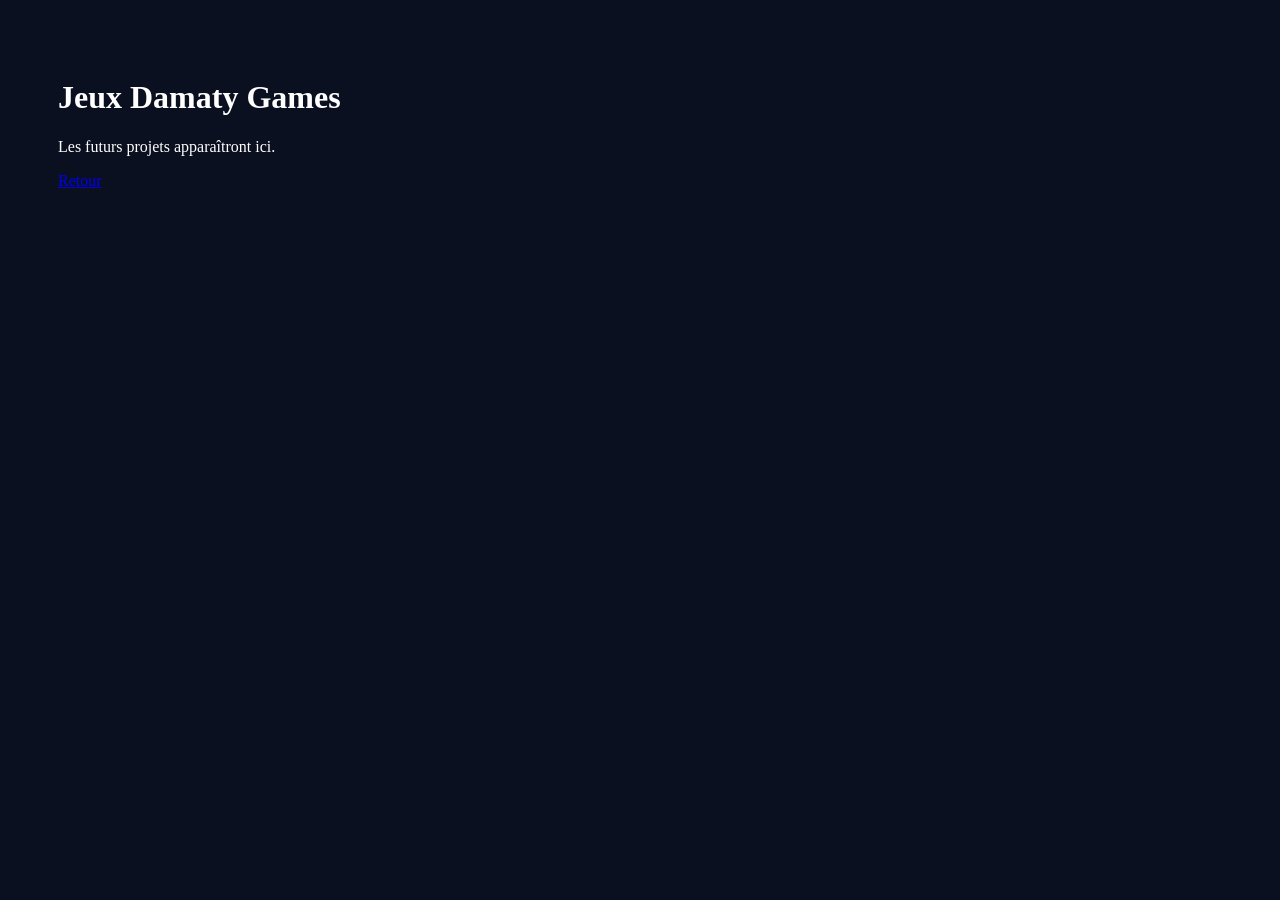
==== games.html @ 39fcc747 "Add games page" ====
<!DOCTYPE html><html><head><title>Jeux</title><style>body{background:#0b1020;color:white;font-family:Segoe UI;padding:50px}</style></head><body><h1>Jeux Damaty Games</h1><p>Les futurs projets apparaîtront ici.</p><a href='index.html'>Retour</a></body></html>
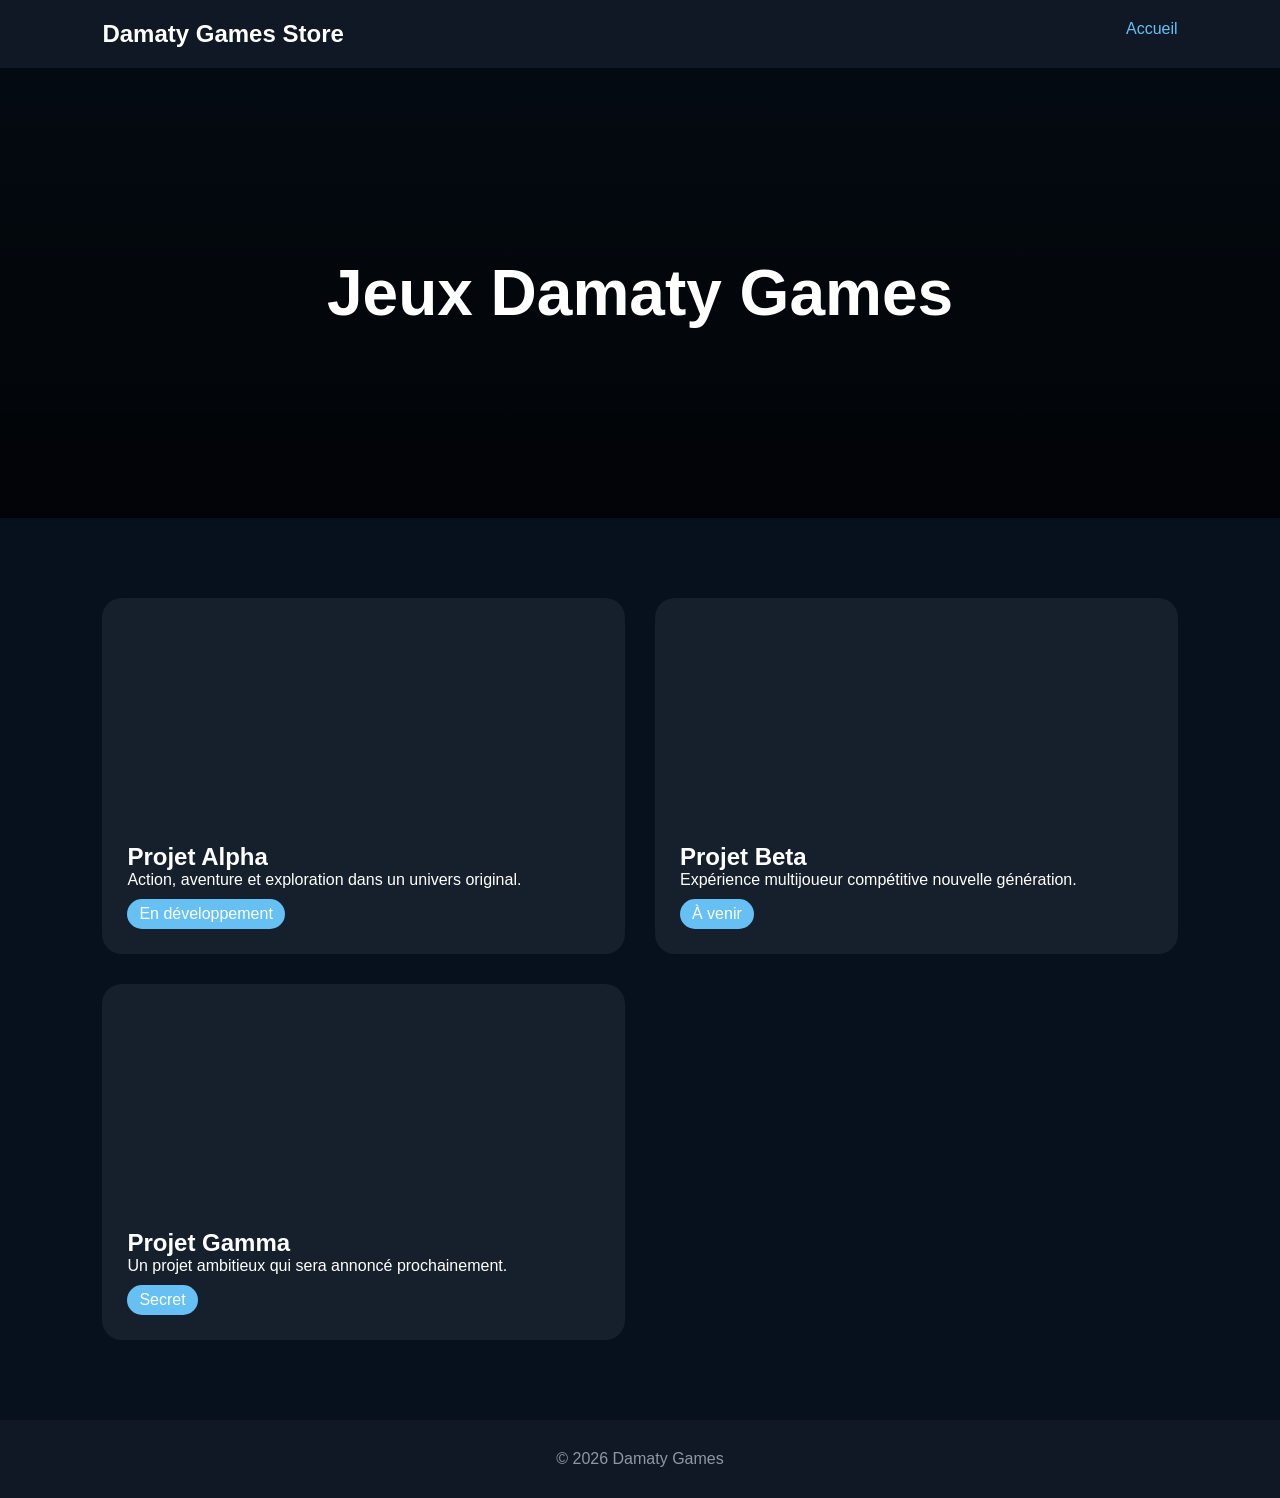
==== commit ebb210e6: "Steam style games page" ====
--- a/games.html
+++ b/games.html
@@ -1 +1 @@
-<!DOCTYPE html><html><head><title>Jeux</title><style>body{background:#0b1020;color:white;font-family:Segoe UI;padding:50px}</style></head><body><h1>Jeux Damaty Games</h1><p>Les futurs projets apparaîtront ici.</p><a href='index.html'>Retour</a></body></html>+<!DOCTYPE html><html lang='fr'><head><meta charset='UTF-8'><meta name='viewport' content='width=device-width,initial-scale=1'><title>Damaty Games Store</title><style>*{margin:0;padding:0;box-sizing:border-box}body{font-family:Segoe UI,sans-serif;background:#07111d;color:#fff}header{background:#101826;padding:20px 8%;display:flex;justify-content:space-between}a{text-decoration:none;color:#66c0f4}.hero{height:50vh;background:linear-gradient(rgba(0,0,0,.4),rgba(0,0,0,.8)),url('https://cdn.cloudflare.steamstatic.com/store/home/store_home_share.jpg');background-size:cover;display:flex;align-items:center;justify-content:center;text-align:center}.hero h1{font-size:4rem}.games{padding:80px 8%;display:grid;grid-template-columns:repeat(auto-fit,minmax(350px,1fr));gap:30px}.game{background:#16202d;border-radius:20px;overflow:hidden;transition:.3s}.game:hover{transform:translateY(-10px) scale(1.02)}.banner{height:220px;background-size:cover;background-position:center}.g1{background-image:url('https://images.unsplash.com/photo-1542751371-adc38448a05e?w=1200')} .g2{background-image:url('https://images.unsplash.com/photo-1511512578047-dfb367046420?w=1200')} .g3{background-image:url('https://images.unsplash.com/photo-1493711662062-fa541adb3fc8?w=1200')} .content{padding:25px}.tag{display:inline-block;background:#66c0f4;padding:6px 12px;border-radius:20px;margin-top:10px}.footer{text-align:center;padding:30px;background:#101826;color:#8f98a0}</style></head><body><header><h2>Damaty Games Store</h2><a href='index.html'>Accueil</a></header><section class='hero'><h1>Jeux Damaty Games</h1></section><section class='games'><div class='game'><div class='banner g1'></div><div class='content'><h2>Projet Alpha</h2><p>Action, aventure et exploration dans un univers original.</p><span class='tag'>En développement</span></div></div><div class='game'><div class='banner g2'></div><div class='content'><h2>Projet Beta</h2><p>Expérience multijoueur compétitive nouvelle génération.</p><span class='tag'>À venir</span></div></div><div class='game'><div class='banner g3'></div><div class='content'><h2>Projet Gamma</h2><p>Un projet ambitieux qui sera annoncé prochainement.</p><span class='tag'>Secret</span></div></div></section><div class='footer'>© 2026 Damaty Games</div></body></html>
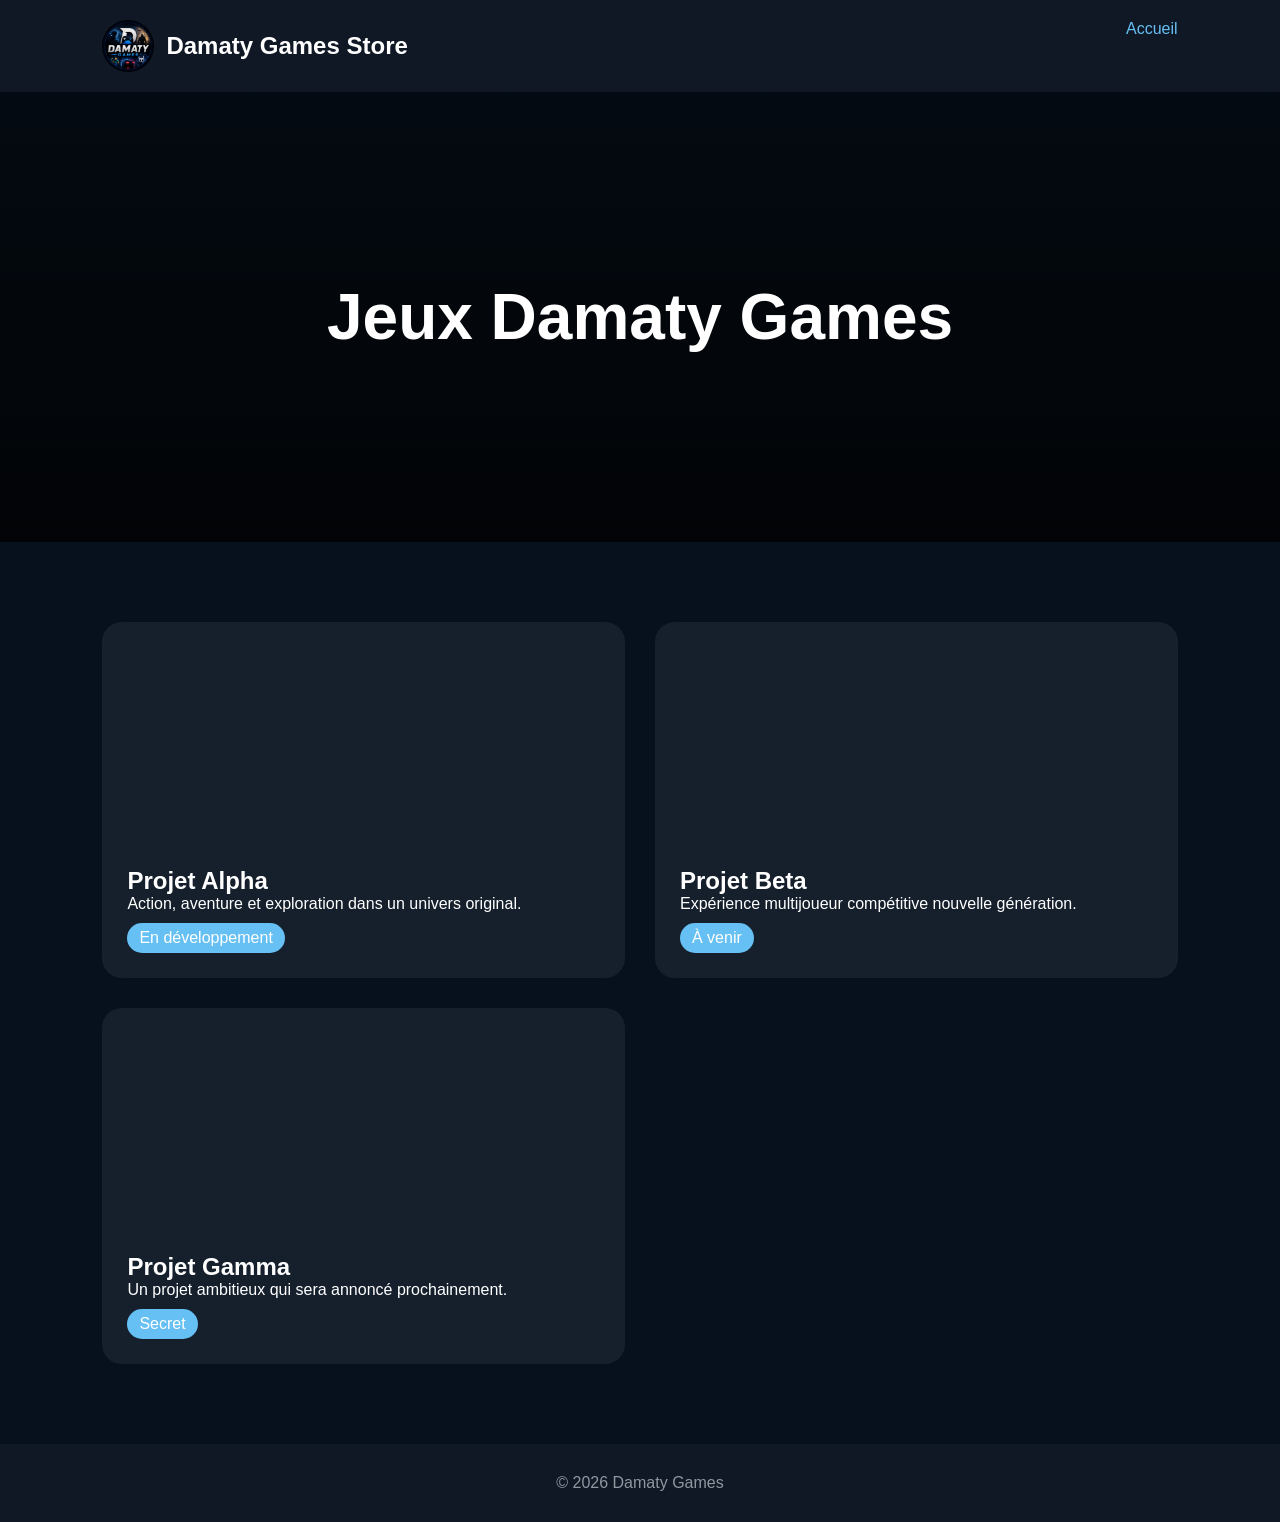
==== commit 4df0d117: "Add logo to all pages" ====
--- a/games.html
+++ b/games.html
@@ -1 +1 @@
-<!DOCTYPE html><html lang='fr'><head><meta charset='UTF-8'><meta name='viewport' content='width=device-width,initial-scale=1'><title>Damaty Games Store</title><style>*{margin:0;padding:0;box-sizing:border-box}body{font-family:Segoe UI,sans-serif;background:#07111d;color:#fff}header{background:#101826;padding:20px 8%;display:flex;justify-content:space-between}a{text-decoration:none;color:#66c0f4}.hero{height:50vh;background:linear-gradient(rgba(0,0,0,.4),rgba(0,0,0,.8)),url('https://cdn.cloudflare.steamstatic.com/store/home/store_home_share.jpg');background-size:cover;display:flex;align-items:center;justify-content:center;text-align:center}.hero h1{font-size:4rem}.games{padding:80px 8%;display:grid;grid-template-columns:repeat(auto-fit,minmax(350px,1fr));gap:30px}.game{background:#16202d;border-radius:20px;overflow:hidden;transition:.3s}.game:hover{transform:translateY(-10px) scale(1.02)}.banner{height:220px;background-size:cover;background-position:center}.g1{background-image:url('https://images.unsplash.com/photo-1542751371-adc38448a05e?w=1200')} .g2{background-image:url('https://images.unsplash.com/photo-1511512578047-dfb367046420?w=1200')} .g3{background-image:url('https://images.unsplash.com/photo-1493711662062-fa541adb3fc8?w=1200')} .content{padding:25px}.tag{display:inline-block;background:#66c0f4;padding:6px 12px;border-radius:20px;margin-top:10px}.footer{text-align:center;padding:30px;background:#101826;color:#8f98a0}</style></head><body><header><h2>Damaty Games Store</h2><a href='index.html'>Accueil</a></header><section class='hero'><h1>Jeux Damaty Games</h1></section><section class='games'><div class='game'><div class='banner g1'></div><div class='content'><h2>Projet Alpha</h2><p>Action, aventure et exploration dans un univers original.</p><span class='tag'>En développement</span></div></div><div class='game'><div class='banner g2'></div><div class='content'><h2>Projet Beta</h2><p>Expérience multijoueur compétitive nouvelle génération.</p><span class='tag'>À venir</span></div></div><div class='game'><div class='banner g3'></div><div class='content'><h2>Projet Gamma</h2><p>Un projet ambitieux qui sera annoncé prochainement.</p><span class='tag'>Secret</span></div></div></section><div class='footer'>© 2026 Damaty Games</div></body></html>+<!DOCTYPE html><html lang='fr'><head><meta charset='UTF-8'><meta name='viewport' content='width=device-width,initial-scale=1'><title>Damaty Games Store</title><style>*{margin:0;padding:0;box-sizing:border-box}body{font-family:Segoe UI,sans-serif;background:#07111d;color:#fff}header{background:#101826;padding:20px 8%;display:flex;justify-content:space-between}a{text-decoration:none;color:#66c0f4}.hero{height:50vh;background:linear-gradient(rgba(0,0,0,.4),rgba(0,0,0,.8)),url('https://cdn.cloudflare.steamstatic.com/store/home/store_home_share.jpg');background-size:cover;display:flex;align-items:center;justify-content:center;text-align:center}.hero h1{font-size:4rem}.games{padding:80px 8%;display:grid;grid-template-columns:repeat(auto-fit,minmax(350px,1fr));gap:30px}.game{background:#16202d;border-radius:20px;overflow:hidden;transition:.3s}.game:hover{transform:translateY(-10px) scale(1.02)}.banner{height:220px;background-size:cover;background-position:center}.g1{background-image:url('https://images.unsplash.com/photo-1542751371-adc38448a05e?w=1200')} .g2{background-image:url('https://images.unsplash.com/photo-1511512578047-dfb367046420?w=1200')} .g3{background-image:url('https://images.unsplash.com/photo-1493711662062-fa541adb3fc8?w=1200')} .content{padding:25px}.tag{display:inline-block;background:#66c0f4;padding:6px 12px;border-radius:20px;margin-top:10px}.footer{text-align:center;padding:30px;background:#101826;color:#8f98a0}</style></head><body><header><a href='index.html' aria-label='Accueil Damaty Games' style='display:flex;align-items:center;gap:12px;color:#fff'><img src='assetslogo.png.png' alt='Logo Damaty Games' style='width:52px;height:52px;border-radius:50%;object-fit:cover'><h2>Damaty Games Store</h2></a><a href='index.html'>Accueil</a></header><section class='hero'><h1>Jeux Damaty Games</h1></section><section class='games'><div class='game'><div class='banner g1'></div><div class='content'><h2>Projet Alpha</h2><p>Action, aventure et exploration dans un univers original.</p><span class='tag'>En développement</span></div></div><div class='game'><div class='banner g2'></div><div class='content'><h2>Projet Beta</h2><p>Expérience multijoueur compétitive nouvelle génération.</p><span class='tag'>À venir</span></div></div><div class='game'><div class='banner g3'></div><div class='content'><h2>Projet Gamma</h2><p>Un projet ambitieux qui sera annoncé prochainement.</p><span class='tag'>Secret</span></div></div></section><div class='footer'>© 2026 Damaty Games</div></body></html>
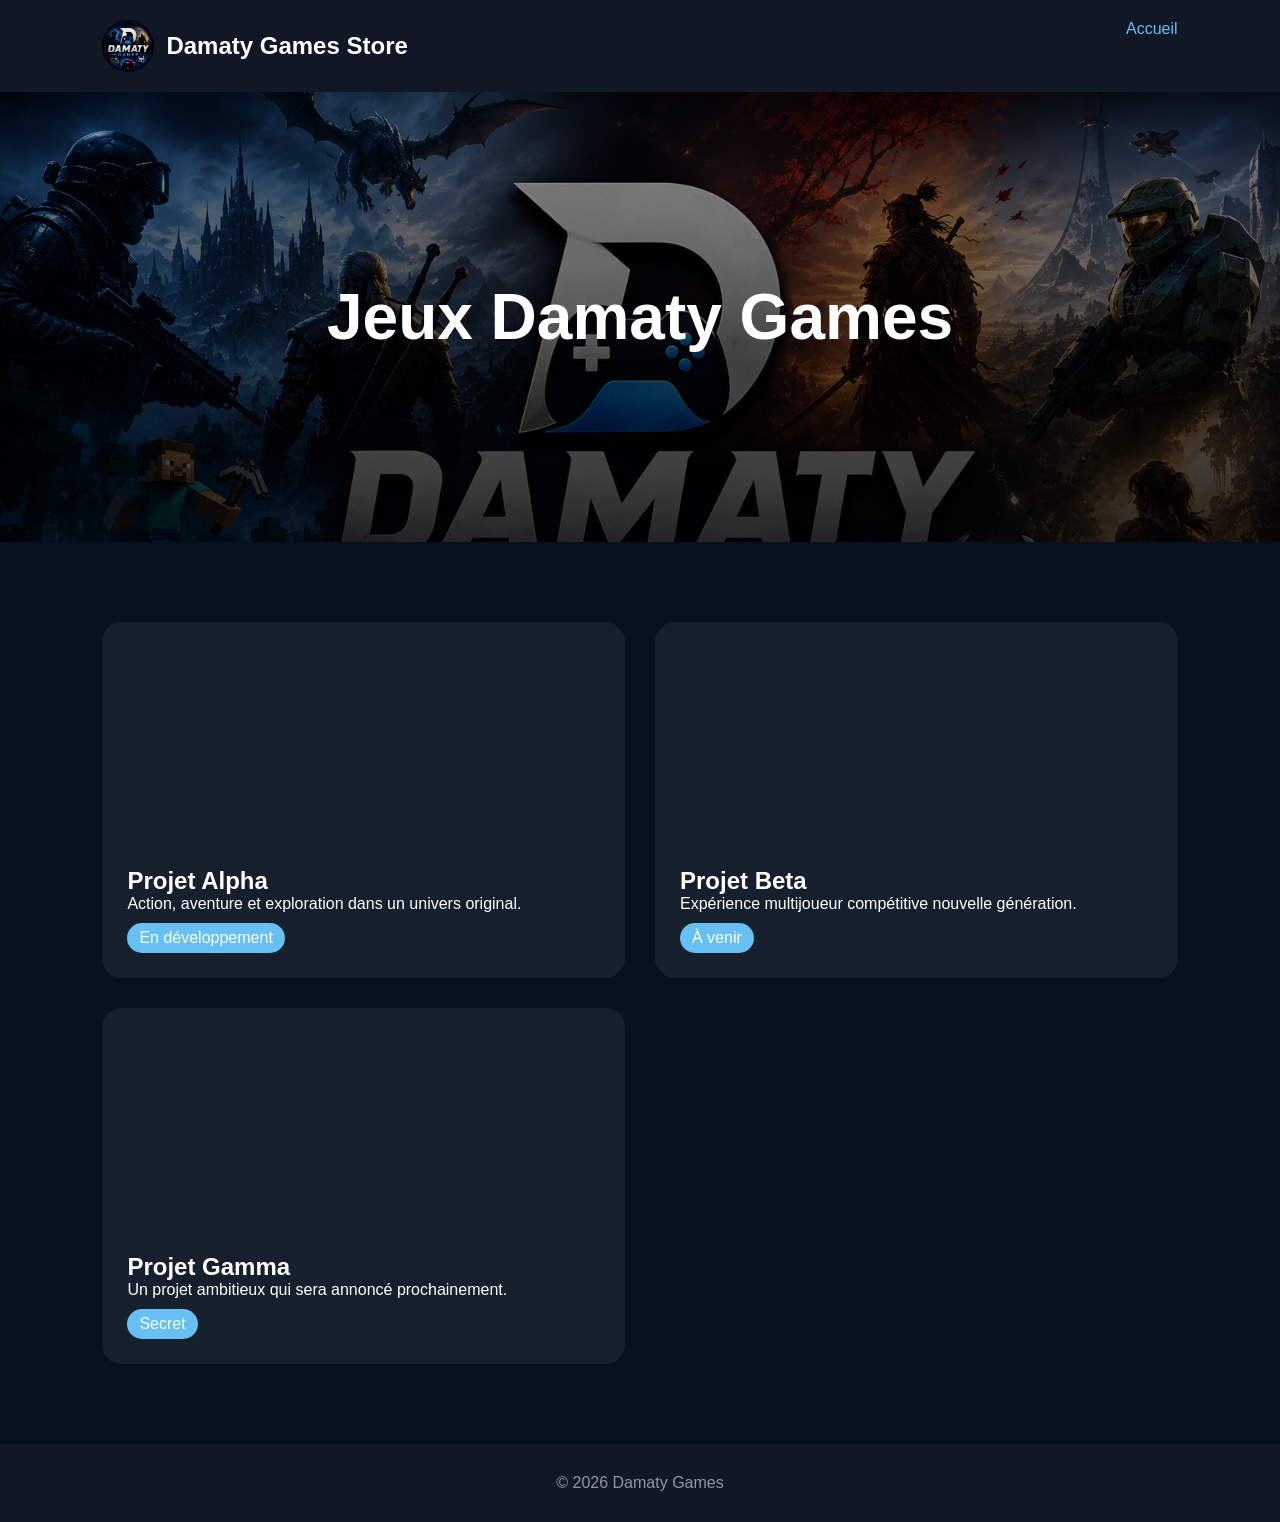
==== commit b6b05479: "Match games background with homepage" ====
--- a/games.html
+++ b/games.html
@@ -1 +1 @@
-<!DOCTYPE html><html lang='fr'><head><meta charset='UTF-8'><meta name='viewport' content='width=device-width,initial-scale=1'><title>Damaty Games Store</title><style>*{margin:0;padding:0;box-sizing:border-box}body{font-family:Segoe UI,sans-serif;background:#07111d;color:#fff}header{background:#101826;padding:20px 8%;display:flex;justify-content:space-between}a{text-decoration:none;color:#66c0f4}.hero{height:50vh;background:linear-gradient(rgba(0,0,0,.4),rgba(0,0,0,.8)),url('https://cdn.cloudflare.steamstatic.com/store/home/store_home_share.jpg');background-size:cover;display:flex;align-items:center;justify-content:center;text-align:center}.hero h1{font-size:4rem}.games{padding:80px 8%;display:grid;grid-template-columns:repeat(auto-fit,minmax(350px,1fr));gap:30px}.game{background:#16202d;border-radius:20px;overflow:hidden;transition:.3s}.game:hover{transform:translateY(-10px) scale(1.02)}.banner{height:220px;background-size:cover;background-position:center}.g1{background-image:url('https://images.unsplash.com/photo-1542751371-adc38448a05e?w=1200')} .g2{background-image:url('https://images.unsplash.com/photo-1511512578047-dfb367046420?w=1200')} .g3{background-image:url('https://images.unsplash.com/photo-1493711662062-fa541adb3fc8?w=1200')} .content{padding:25px}.tag{display:inline-block;background:#66c0f4;padding:6px 12px;border-radius:20px;margin-top:10px}.footer{text-align:center;padding:30px;background:#101826;color:#8f98a0}</style></head><body><header><a href='index.html' aria-label='Accueil Damaty Games' style='display:flex;align-items:center;gap:12px;color:#fff'><img src='assetslogo.png.png' alt='Logo Damaty Games' style='width:52px;height:52px;border-radius:50%;object-fit:cover'><h2>Damaty Games Store</h2></a><a href='index.html'>Accueil</a></header><section class='hero'><h1>Jeux Damaty Games</h1></section><section class='games'><div class='game'><div class='banner g1'></div><div class='content'><h2>Projet Alpha</h2><p>Action, aventure et exploration dans un univers original.</p><span class='tag'>En développement</span></div></div><div class='game'><div class='banner g2'></div><div class='content'><h2>Projet Beta</h2><p>Expérience multijoueur compétitive nouvelle génération.</p><span class='tag'>À venir</span></div></div><div class='game'><div class='banner g3'></div><div class='content'><h2>Projet Gamma</h2><p>Un projet ambitieux qui sera annoncé prochainement.</p><span class='tag'>Secret</span></div></div></section><div class='footer'>© 2026 Damaty Games</div></body></html>+<!DOCTYPE html><html lang='fr'><head><meta charset='UTF-8'><meta name='viewport' content='width=device-width,initial-scale=1'><title>Damaty Games Store</title><style>*{margin:0;padding:0;box-sizing:border-box}body{font-family:Segoe UI,sans-serif;background:#07111d;color:#fff}header{background:#101826;padding:20px 8%;display:flex;justify-content:space-between}a{text-decoration:none;color:#66c0f4}.hero{height:50vh;background:linear-gradient(rgba(0,0,0,.4),rgba(0,0,0,.8)),url('image.png');background-size:cover;display:flex;align-items:center;justify-content:center;text-align:center}.hero h1{font-size:4rem}.games{padding:80px 8%;display:grid;grid-template-columns:repeat(auto-fit,minmax(350px,1fr));gap:30px}.game{background:#16202d;border-radius:20px;overflow:hidden;transition:.3s}.game:hover{transform:translateY(-10px) scale(1.02)}.banner{height:220px;background-size:cover;background-position:center}.g1{background-image:url('https://images.unsplash.com/photo-1542751371-adc38448a05e?w=1200')} .g2{background-image:url('https://images.unsplash.com/photo-1511512578047-dfb367046420?w=1200')} .g3{background-image:url('https://images.unsplash.com/photo-1493711662062-fa541adb3fc8?w=1200')} .content{padding:25px}.tag{display:inline-block;background:#66c0f4;padding:6px 12px;border-radius:20px;margin-top:10px}.footer{text-align:center;padding:30px;background:#101826;color:#8f98a0}</style></head><body><header><a href='index.html' aria-label='Accueil Damaty Games' style='display:flex;align-items:center;gap:12px;color:#fff'><img src='assetslogo.png.png' alt='Logo Damaty Games' style='width:52px;height:52px;border-radius:50%;object-fit:cover'><h2>Damaty Games Store</h2></a><a href='index.html'>Accueil</a></header><section class='hero'><h1>Jeux Damaty Games</h1></section><section class='games'><div class='game'><div class='banner g1'></div><div class='content'><h2>Projet Alpha</h2><p>Action, aventure et exploration dans un univers original.</p><span class='tag'>En développement</span></div></div><div class='game'><div class='banner g2'></div><div class='content'><h2>Projet Beta</h2><p>Expérience multijoueur compétitive nouvelle génération.</p><span class='tag'>À venir</span></div></div><div class='game'><div class='banner g3'></div><div class='content'><h2>Projet Gamma</h2><p>Un projet ambitieux qui sera annoncé prochainement.</p><span class='tag'>Secret</span></div></div></section><div class='footer'>© 2026 Damaty Games</div></body></html>
